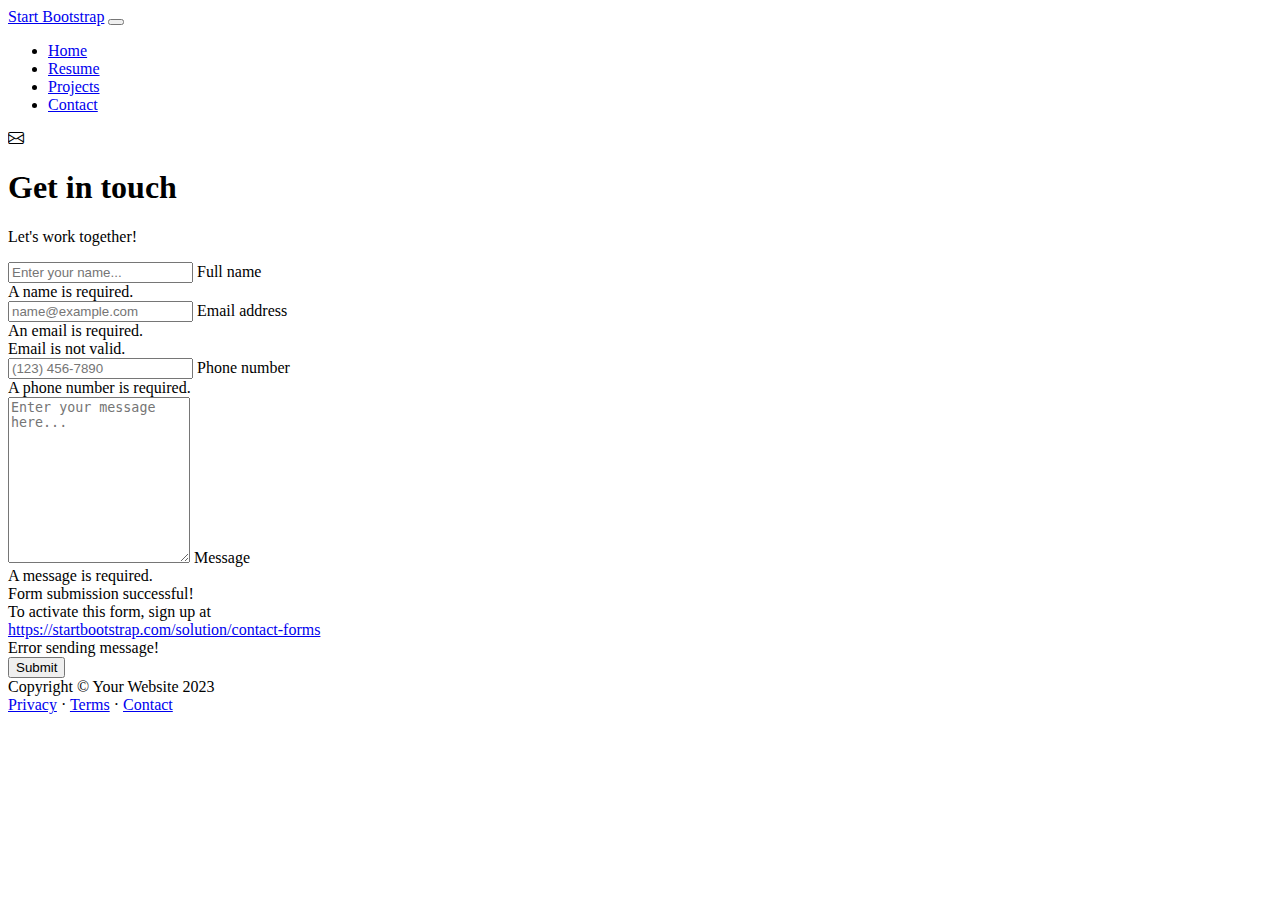
==== contact.html @ 59ec1436 "Add files via upload" ====
<!DOCTYPE html>
<html lang="en">
    <head>
        <meta charset="utf-8" />
        <meta name="viewport" content="width=device-width, initial-scale=1, shrink-to-fit=no" />
        <meta name="description" content />
        <meta name="author" content />
        <title>Modern Business - Start Bootstrap Template</title>
        <!-- Favicon-->
        <link rel="icon" type="image/x-icon" href="assets/favicon.ico" />
        <!-- Custom Google font-->
        <link rel="preconnect" href="https://fonts.googleapis.com" />
        <link rel="preconnect" href="https://fonts.gstatic.com" crossorigin />
        <link href="https://fonts.googleapis.com/css2?family=Plus+Jakarta+Sans:wght@100;200;300;400;500;600;700;800;900&amp;display=swap" rel="stylesheet" />
        <!-- Bootstrap icons-->
        <link href="https://cdn.jsdelivr.net/npm/bootstrap-icons@1.8.1/font/bootstrap-icons.css" rel="stylesheet" />
        <!-- Core theme CSS (includes Bootstrap)-->
        <link href="css/styles.css" rel="stylesheet" />
    </head>
    <body class="d-flex flex-column">
        <main class="flex-shrink-0">
            <!-- Navigation-->
            <nav class="navbar navbar-expand-lg navbar-light bg-white py-3">
                <div class="container px-5">
                    <a class="navbar-brand" href="index.html"><span class="fw-bolder text-primary">Start Bootstrap</span></a>
                    <button class="navbar-toggler" type="button" data-bs-toggle="collapse" data-bs-target="#navbarSupportedContent" aria-controls="navbarSupportedContent" aria-expanded="false" aria-label="Toggle navigation"><span class="navbar-toggler-icon"></span></button>
                    <div class="collapse navbar-collapse" id="navbarSupportedContent">
                        <ul class="navbar-nav ms-auto mb-2 mb-lg-0 small fw-bolder">
                            <li class="nav-item"><a class="nav-link" href="index.html">Home</a></li>
                            <li class="nav-item"><a class="nav-link" href="resume.html">Resume</a></li>
                            <li class="nav-item"><a class="nav-link" href="projects.html">Projects</a></li>
                            <li class="nav-item"><a class="nav-link" href="contact.html">Contact</a></li>
                        </ul>
                    </div>
                </div>
            </nav>
            <!-- Page content-->
            <section class="py-5">
                <div class="container px-5">
                    <!-- Contact form-->
                    <div class="bg-light rounded-4 py-5 px-4 px-md-5">
                        <div class="text-center mb-5">
                            <div class="feature bg-primary bg-gradient-primary-to-secondary text-white rounded-3 mb-3"><i class="bi bi-envelope"></i></div>
                            <h1 class="fw-bolder">Get in touch</h1>
                            <p class="lead fw-normal text-muted mb-0">Let's work together!</p>
                        </div>
                        <div class="row gx-5 justify-content-center">
                            <div class="col-lg-8 col-xl-6">
                                <!-- * * * * * * * * * * * * * * *-->
                                <!-- * * SB Forms Contact Form * *-->
                                <!-- * * * * * * * * * * * * * * *-->
                                <!-- This form is pre-integrated with SB Forms.-->
                                <!-- To make this form functional, sign up at-->
                                <!-- https://startbootstrap.com/solution/contact-forms-->
                                <!-- to get an API token!-->
                                <form id="contactForm" data-sb-form-api-token="API_TOKEN">
                                    <!-- Name input-->
                                    <div class="form-floating mb-3">
                                        <input class="form-control" id="name" type="text" placeholder="Enter your name..." data-sb-validations="required" />
                                        <label for="name">Full name</label>
                                        <div class="invalid-feedback" data-sb-feedback="name:required">A name is required.</div>
                                    </div>
                                    <!-- Email address input-->
                                    <div class="form-floating mb-3">
                                        <input class="form-control" id="email" type="email" placeholder="name@example.com" data-sb-validations="required,email" />
                                        <label for="email">Email address</label>
                                        <div class="invalid-feedback" data-sb-feedback="email:required">An email is required.</div>
                                        <div class="invalid-feedback" data-sb-feedback="email:email">Email is not valid.</div>
                                    </div>
                                    <!-- Phone number input-->
                                    <div class="form-floating mb-3">
                                        <input class="form-control" id="phone" type="tel" placeholder="(123) 456-7890" data-sb-validations="required" />
                                        <label for="phone">Phone number</label>
                                        <div class="invalid-feedback" data-sb-feedback="phone:required">A phone number is required.</div>
                                    </div>
                                    <!-- Message input-->
                                    <div class="form-floating mb-3">
                                        <textarea class="form-control" id="message" type="text" placeholder="Enter your message here..." style="height: 10rem" data-sb-validations="required"></textarea>
                                        <label for="message">Message</label>
                                        <div class="invalid-feedback" data-sb-feedback="message:required">A message is required.</div>
                                    </div>
                                    <!-- Submit success message-->
                                    <!---->
                                    <!-- This is what your users will see when the form-->
                                    <!-- has successfully submitted-->
                                    <div class="d-none" id="submitSuccessMessage">
                                        <div class="text-center mb-3">
                                            <div class="fw-bolder">Form submission successful!</div>
                                            To activate this form, sign up at
                                            <br />
                                            <a href="https://startbootstrap.com/solution/contact-forms">https://startbootstrap.com/solution/contact-forms</a>
                                        </div>
                                    </div>
                                    <!-- Submit error message-->
                                    <!---->
                                    <!-- This is what your users will see when there is-->
                                    <!-- an error submitting the form-->
                                    <div class="d-none" id="submitErrorMessage"><div class="text-center text-danger mb-3">Error sending message!</div></div>
                                    <!-- Submit Button-->
                                    <div class="d-grid"><button class="btn btn-primary btn-lg disabled" id="submitButton" type="submit">Submit</button></div>
                                </form>
                            </div>
                        </div>
                    </div>
                </div>
            </section>
        </main>
        <!-- Footer-->
        <footer class="bg-white py-4 mt-auto">
            <div class="container px-5">
                <div class="row align-items-center justify-content-between flex-column flex-sm-row">
                    <div class="col-auto"><div class="small m-0">Copyright &copy; Your Website 2023</div></div>
                    <div class="col-auto">
                        <a class="small" href="#!">Privacy</a>
                        <span class="mx-1">&middot;</span>
                        <a class="small" href="#!">Terms</a>
                        <span class="mx-1">&middot;</span>
                        <a class="small" href="#!">Contact</a>
                    </div>
                </div>
            </div>
        </footer>
        <!-- Bootstrap core JS-->
        <script src="https://cdn.jsdelivr.net/npm/bootstrap@5.2.3/dist/js/bootstrap.bundle.min.js"></script>
        <!-- Core theme JS-->
        <script src="js/scripts.js"></script>
        <!-- * * * * * * * * * * * * * * * * * * * * * * * * * * * * * * * * * * * * * * * *-->
        <!-- * *                               SB Forms JS                               * *-->
        <!-- * * Activate your form at https://startbootstrap.com/solution/contact-forms * *-->
        <!-- * * * * * * * * * * * * * * * * * * * * * * * * * * * * * * * * * * * * * * * *-->
        <script src="https://cdn.startbootstrap.com/sb-forms-latest.js"></script>
    </body>
</html>
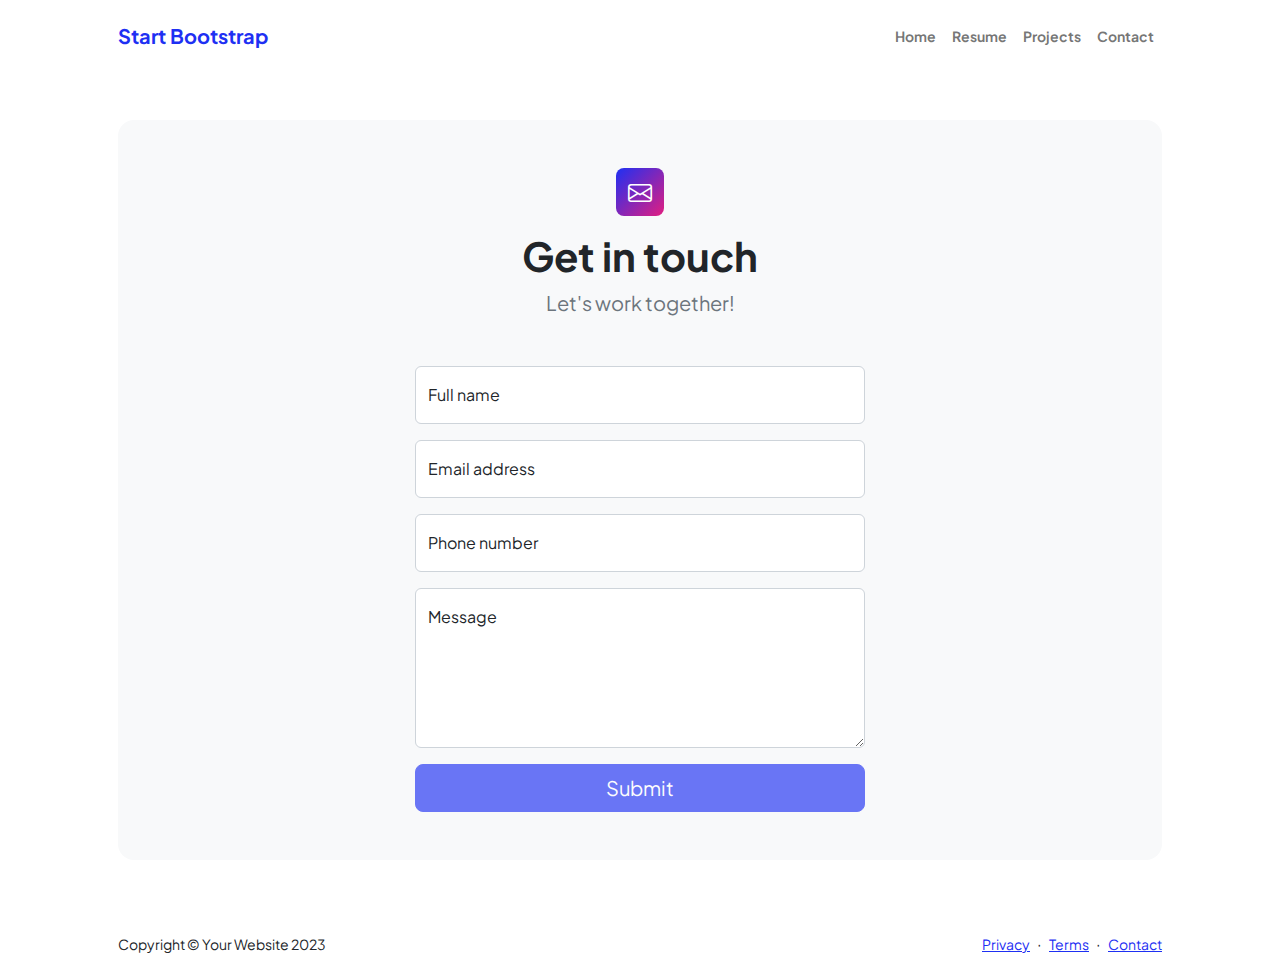
==== commit 8761052d: "Update contact.html" ====
--- a/contact.html
+++ b/contact.html
@@ -5,7 +5,7 @@
         <meta name="viewport" content="width=device-width, initial-scale=1, shrink-to-fit=no" />
         <meta name="description" content />
         <meta name="author" content />
-        <title>Modern Business - Start Bootstrap Template</title>
+        <title>Guy Orlov</title>
         <!-- Favicon-->
         <link rel="icon" type="image/x-icon" href="assets/favicon.ico" />
         <!-- Custom Google font-->
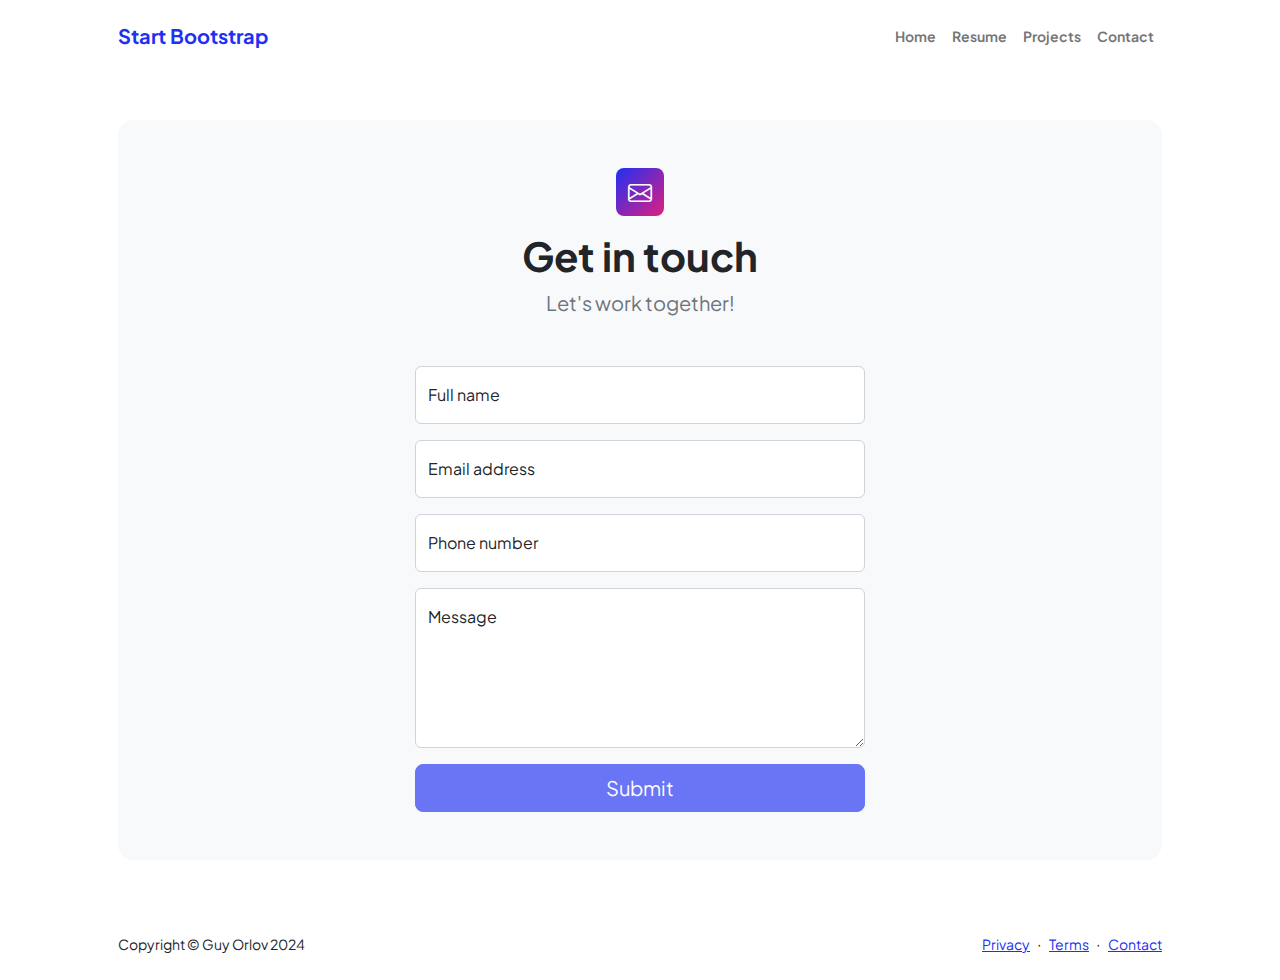
==== commit 5f9046eb: "Update contact.html" ====
--- a/contact.html
+++ b/contact.html
@@ -109,7 +109,7 @@
         <footer class="bg-white py-4 mt-auto">
             <div class="container px-5">
                 <div class="row align-items-center justify-content-between flex-column flex-sm-row">
-                    <div class="col-auto"><div class="small m-0">Copyright &copy; Your Website 2023</div></div>
+                    <div class="col-auto"><div class="small m-0">Copyright &copy; Guy Orlov 2024</div></div>
                     <div class="col-auto">
                         <a class="small" href="#!">Privacy</a>
                         <span class="mx-1">&middot;</span>
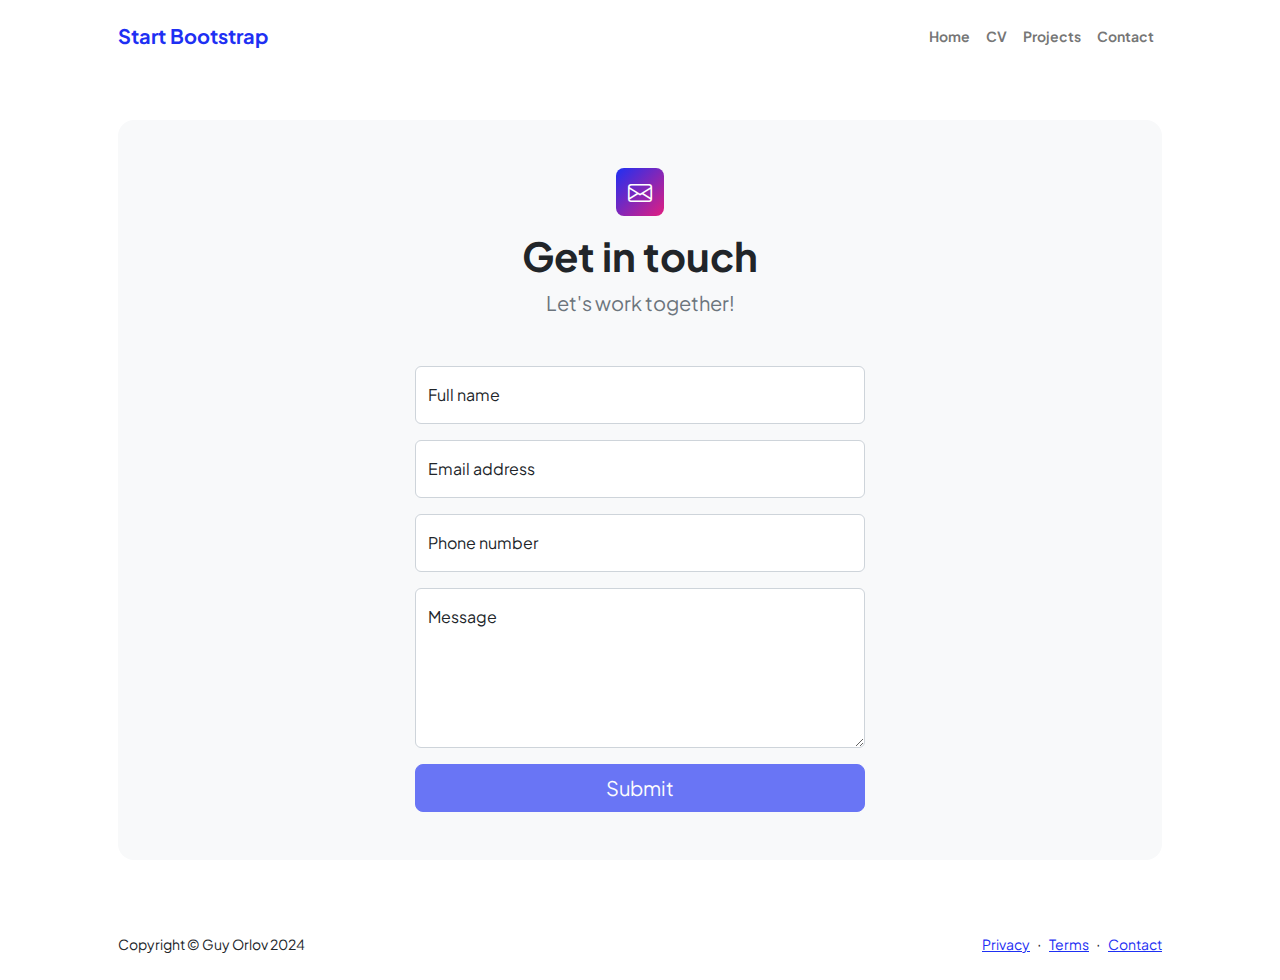
==== commit 47a75ac4: "Update contact.html" ====
--- a/contact.html
+++ b/contact.html
@@ -27,7 +27,7 @@
                     <div class="collapse navbar-collapse" id="navbarSupportedContent">
                         <ul class="navbar-nav ms-auto mb-2 mb-lg-0 small fw-bolder">
                             <li class="nav-item"><a class="nav-link" href="index.html">Home</a></li>
-                            <li class="nav-item"><a class="nav-link" href="resume.html">Resume</a></li>
+                            <li class="nav-item"><a class="nav-link" href="resume.html">CV</a></li>
                             <li class="nav-item"><a class="nav-link" href="projects.html">Projects</a></li>
                             <li class="nav-item"><a class="nav-link" href="contact.html">Contact</a></li>
                         </ul>
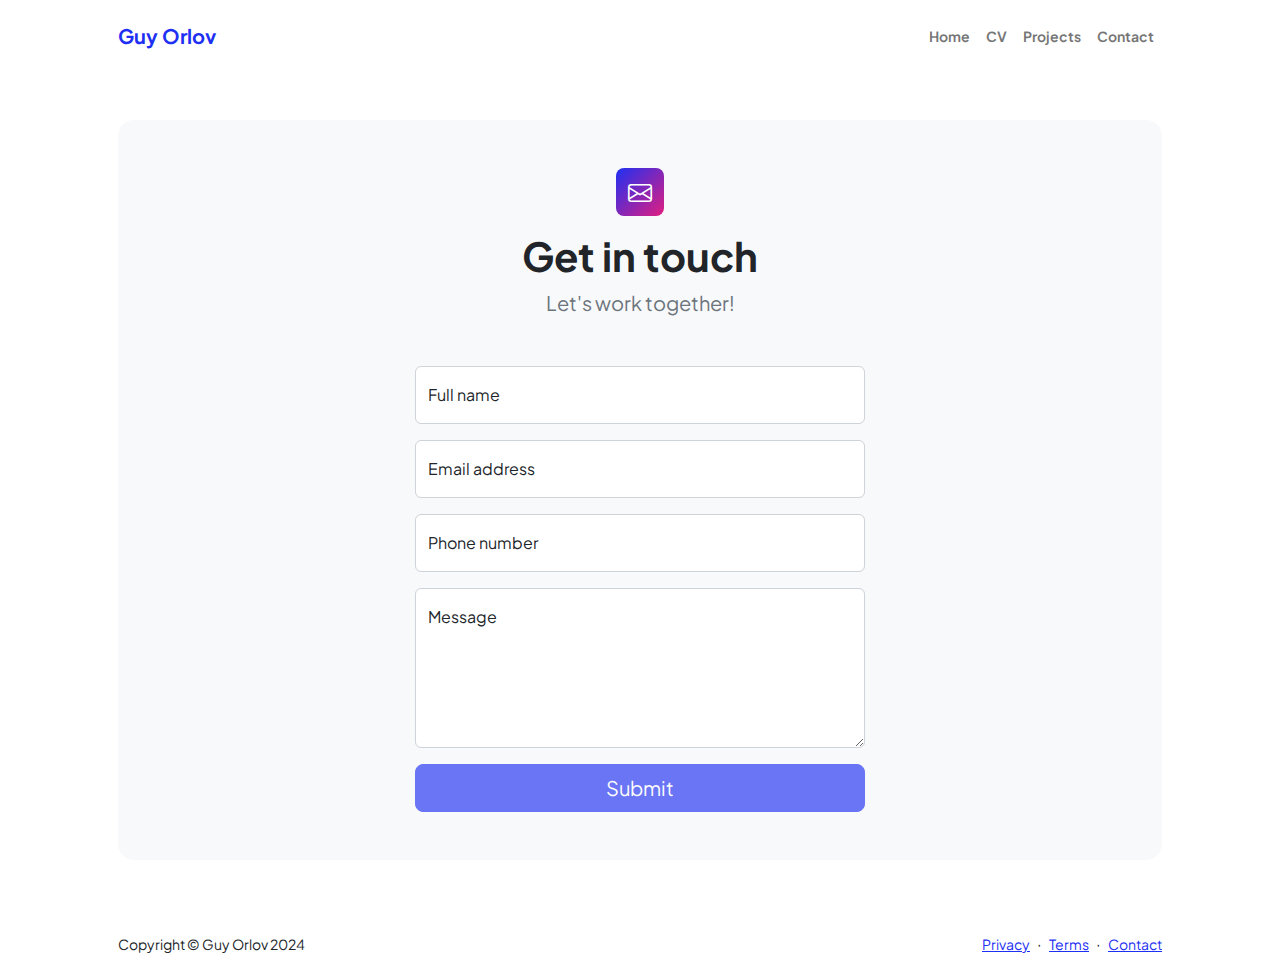
==== commit b31a23f0: "Update contact.html" ====
--- a/contact.html
+++ b/contact.html
@@ -22,7 +22,7 @@
             <!-- Navigation-->
             <nav class="navbar navbar-expand-lg navbar-light bg-white py-3">
                 <div class="container px-5">
-                    <a class="navbar-brand" href="index.html"><span class="fw-bolder text-primary">Start Bootstrap</span></a>
+                    <a class="navbar-brand" href="index.html"><span class="fw-bolder text-primary">Guy Orlov</span></a>
                     <button class="navbar-toggler" type="button" data-bs-toggle="collapse" data-bs-target="#navbarSupportedContent" aria-controls="navbarSupportedContent" aria-expanded="false" aria-label="Toggle navigation"><span class="navbar-toggler-icon"></span></button>
                     <div class="collapse navbar-collapse" id="navbarSupportedContent">
                         <ul class="navbar-nav ms-auto mb-2 mb-lg-0 small fw-bolder">
